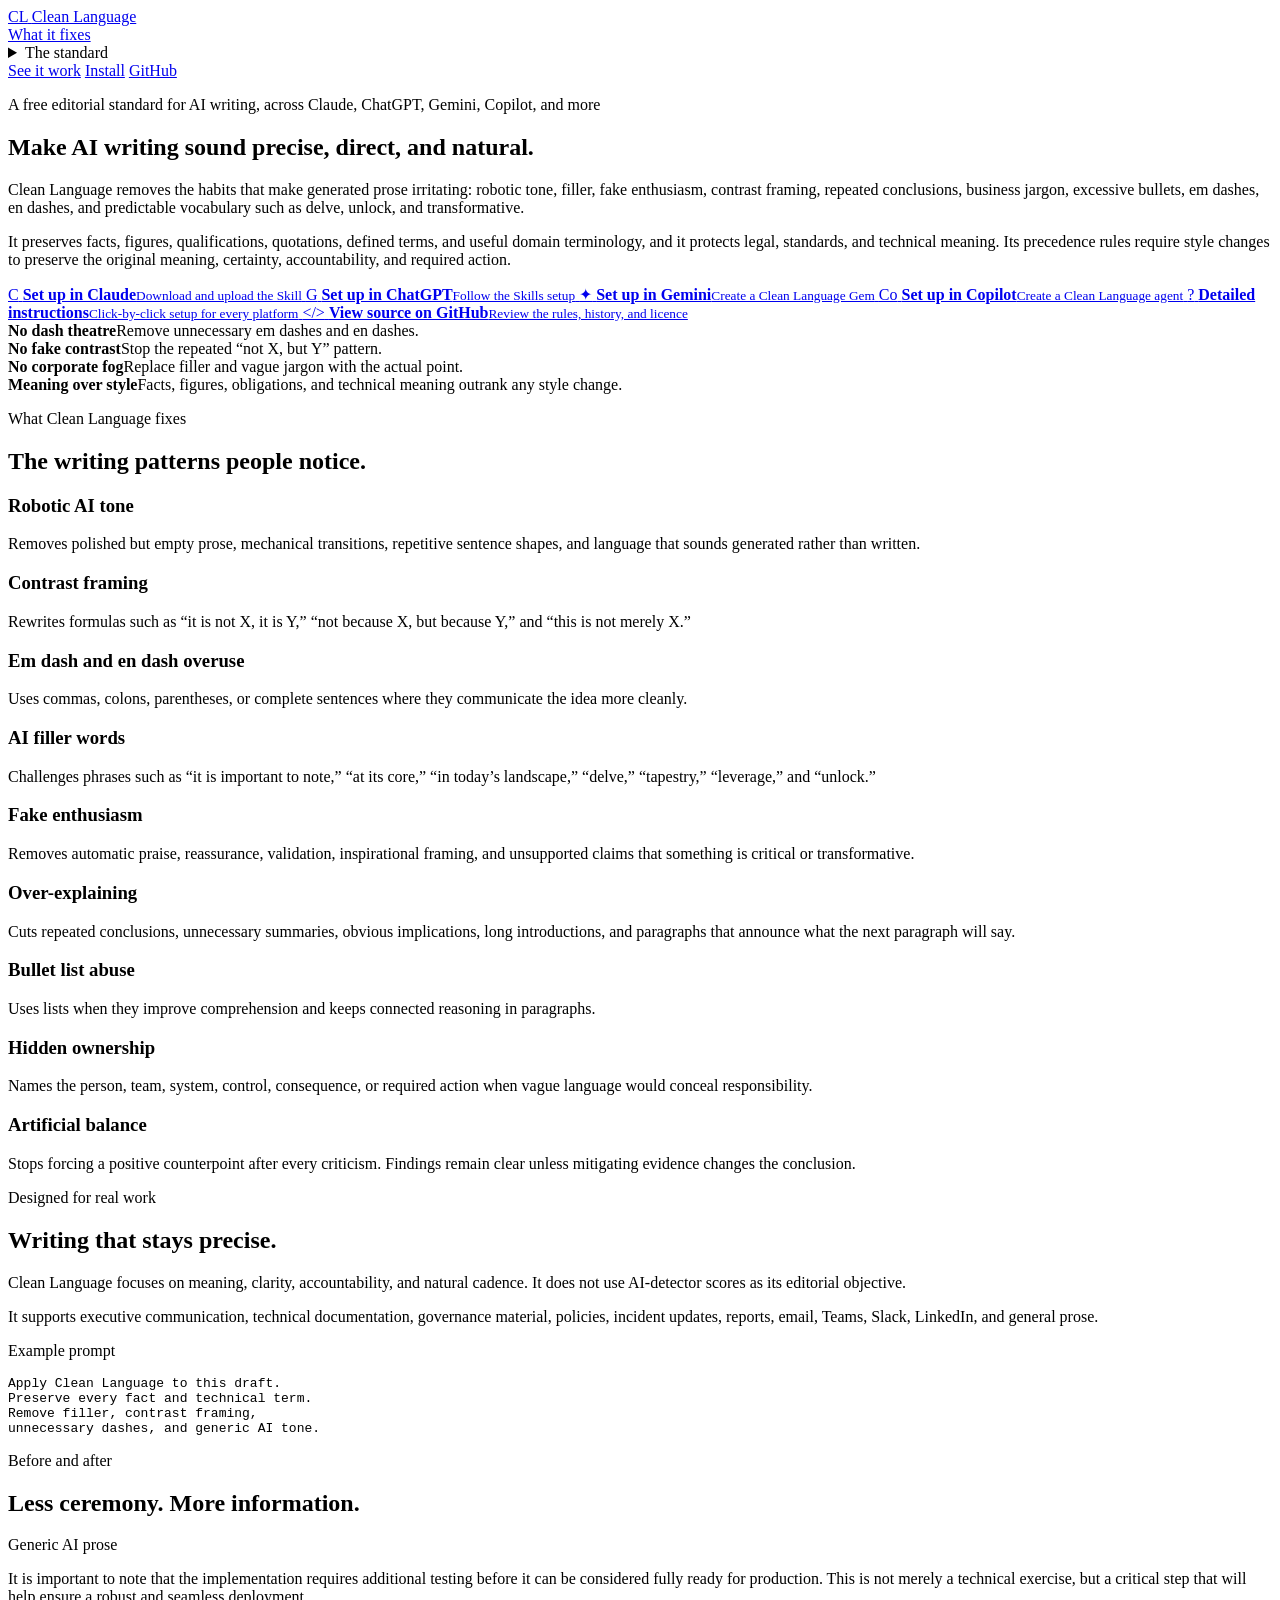
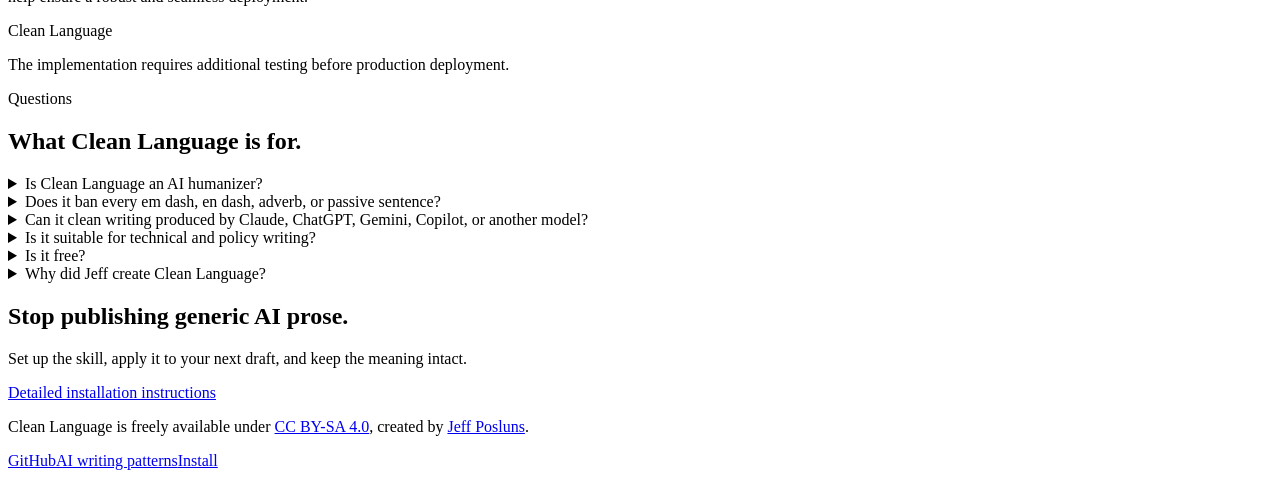
==== site/index.html @ 0eca29e6 "Add "The standard" reference pages and a nav dropdown, raise eyebrow prominence Group the reference " ====
<!doctype html>
<html lang="en-CA">
<head>
  <meta charset="utf-8">
  <meta name="viewport" content="width=device-width, initial-scale=1">
  <title>Clean Language | Remove AI Writing Patterns and Write with Precision</title>
  <meta name="description" content="Clean Language is a free cross-platform editorial standard for AI writing on Claude, ChatGPT, Gemini, Copilot, and other AI tools. Remove robotic prose, filler, contrast framing, em dashes, en dashes, fake enthusiasm, business jargon, and other AI writing patterns while preserving the meaning.">
  <meta name="keywords" content="clean AI writing, remove AI writing patterns, humanize AI text, make AI writing sound natural, remove em dashes, remove en dashes, avoid contrast framing, stop not X but Y writing, remove ChatGPT tone, Claude writing style, Gemini writing instructions, robotic writing, AI prose editor, remove filler words, remove business jargon, avoid AI cliches, clean up AI generated text, direct writing, concise writing, professional writing, executive writing, technical writing, natural language editing, no em dash writing, no en dash writing, AI humanizer alternative, stop slop, remove delve, remove tapestry, remove leverage, remove it is important to note">
  <link rel="canonical" href="https://cleanlanguage.ai/">
  <link rel="icon" href="/favicon.svg" type="image/svg+xml">
  <link rel="apple-touch-icon" href="/apple-touch-icon.png">
  <meta name="theme-color" content="#145c3b">
  <link rel="stylesheet" href="/styles.css?v=20260728-1">
  <meta property="og:type" content="website">
  <meta property="og:title" content="Clean Language">
  <meta property="og:description" content="A free cross-platform editorial standard for AI writing on Claude, ChatGPT, Gemini, Copilot, and other AI systems. It removes generic AI language while preserving factual and technical meaning.">
  <meta property="og:url" content="https://cleanlanguage.ai/">
  <meta property="og:site_name" content="Clean Language">
  <meta property="og:image" content="https://cleanlanguage.ai/og-image.png">
  <meta property="og:image:width" content="1200">
  <meta property="og:image:height" content="630">
  <meta property="og:image:alt" content="Clean Language, a free cross-platform editorial standard for AI writing.">
  <meta name="twitter:card" content="summary_large_image">
  <meta name="twitter:title" content="Clean Language">
  <meta name="twitter:description" content="Remove robotic AI prose, filler, contrast framing, dash abuse, and generic business language while preserving the meaning.">
  <meta name="twitter:image" content="https://cleanlanguage.ai/og-image.png">
  <script type="application/ld+json">
  {
    "@context": "https://schema.org",
    "@type": "CreativeWork",
    "name": "Clean Language",
    "url": "https://cleanlanguage.ai/",
    "description": "A free cross-platform editorial standard for AI writing: drafting, rewriting, reviewing, and cleaning AI-generated prose while preserving factual, technical, legal, and semantic meaning.",
    "license": "https://creativecommons.org/licenses/by-sa/4.0/",
    "keywords": "AI writing, editorial standard, remove AI writing patterns, clean AI writing, Claude, ChatGPT, Gemini, Copilot",
    "sameAs": "https://github.com/jposluns/ai-language",
    "author": {
      "@type": "Person",
      "name": "Jeff Posluns",
      "url": "https://linkedin.com/in/jposluns"
    }
  }
  </script>
</head>
<body>
  <header class="site-header">
    <a class="brand" href="/" aria-label="Clean Language home">
      <span class="brand-mark">CL</span>
      <span>Clean Language</span>
    </a>
    <nav aria-label="Primary navigation">
      <a href="#what-it-fixes" class="nav-collapse">What it fixes</a>
      <details class="nav-menu">
        <summary>The standard</summary>
        <div class="nav-menu-panel">
          <a href="/standard/">Overview</a>
          <a href="/patterns/">AI patterns</a>
          <a href="/examples/">Before and after</a>
          <a href="/channels/">By channel</a>
          <a href="/checklist/">Checklist</a>
        </div>
      </details>
      <a href="/demo/">See it work</a>
      <a href="/install/">Install</a>
      <a href="https://github.com/jposluns/ai-language" target="_blank" rel="noopener noreferrer">GitHub</a>
    </nav>
  </header>

  <main>
    <section class="hero">
      <p class="eyebrow">A free editorial standard for AI writing, across Claude, ChatGPT, Gemini, Copilot, and more</p>
      <h1>Make AI writing sound precise, direct, and natural.</h1>
      <p class="hero-copy">Clean Language removes the habits that make generated prose irritating: robotic tone, filler, fake enthusiasm, contrast framing, repeated conclusions, business jargon, excessive bullets, em dashes, en dashes, and predictable vocabulary such as delve, unlock, and transformative.</p>
      <p class="hero-copy">It preserves facts, figures, qualifications, quotations, defined terms, and useful domain terminology, and it protects legal, standards, and technical meaning. Its precedence rules require style changes to preserve the original meaning, certainty, accountability, and required action.</p>

      <div class="platform-actions" aria-label="Installation options">
        <a class="platform-button claude" href="/install/#claude">
          <span class="platform-icon" aria-hidden="true">C</span>
          <span><strong>Set up in Claude</strong><small>Download and upload the Skill</small></span>
        </a>
        <a class="platform-button chatgpt" href="/install/#chatgpt">
          <span class="platform-icon" aria-hidden="true">G</span>
          <span><strong>Set up in ChatGPT</strong><small>Follow the Skills setup</small></span>
        </a>
        <a class="platform-button gemini" href="/install/#gemini">
          <span class="platform-icon" aria-hidden="true">✦</span>
          <span><strong>Set up in Gemini</strong><small>Create a Clean Language Gem</small></span>
        </a>
        <a class="platform-button copilot" href="/install/#copilot">
          <span class="platform-icon" aria-hidden="true">Co</span>
          <span><strong>Set up in Copilot</strong><small>Create a Clean Language agent</small></span>
        </a>
        <a class="platform-button guide" href="/install/">
          <span class="platform-icon" aria-hidden="true">?</span>
          <span><strong>Detailed instructions</strong><small>Click-by-click setup for every platform</small></span>
        </a>
        <a class="platform-button source" href="https://github.com/jposluns/ai-language" target="_blank" rel="noopener noreferrer">
          <span class="platform-icon" aria-hidden="true">&lt;/&gt;</span>
          <span><strong>View source on GitHub</strong><small>Review the rules, history, and licence</small></span>
        </a>
      </div>
    </section>

    <section class="proof-strip" aria-label="Core principles">
      <div><strong>No dash theatre</strong><span>Remove unnecessary em dashes and en dashes.</span></div>
      <div><strong>No fake contrast</strong><span>Stop the repeated “not X, but Y” pattern.</span></div>
      <div><strong>No corporate fog</strong><span>Replace filler and vague jargon with the actual point.</span></div>
      <div><strong>Meaning over style</strong><span>Facts, figures, obligations, and technical meaning outrank any style change.</span></div>
    </section>

    <section id="what-it-fixes" class="section">
      <div class="section-heading">
        <p class="eyebrow">What Clean Language fixes</p>
        <h2>The writing patterns people notice.</h2>
      </div>
      <div class="card-grid">
        <article class="card"><h3>Robotic AI tone</h3><p>Removes polished but empty prose, mechanical transitions, repetitive sentence shapes, and language that sounds generated rather than written.</p></article>
        <article class="card"><h3>Contrast framing</h3><p>Rewrites formulas such as “it is not X, it is Y,” “not because X, but because Y,” and “this is not merely X.”</p></article>
        <article class="card"><h3>Em dash and en dash overuse</h3><p>Uses commas, colons, parentheses, or complete sentences where they communicate the idea more cleanly.</p></article>
        <article class="card"><h3>AI filler words</h3><p>Challenges phrases such as “it is important to note,” “at its core,” “in today’s landscape,” “delve,” “tapestry,” “leverage,” and “unlock.”</p></article>
        <article class="card"><h3>Fake enthusiasm</h3><p>Removes automatic praise, reassurance, validation, inspirational framing, and unsupported claims that something is critical or transformative.</p></article>
        <article class="card"><h3>Over-explaining</h3><p>Cuts repeated conclusions, unnecessary summaries, obvious implications, long introductions, and paragraphs that announce what the next paragraph will say.</p></article>
        <article class="card"><h3>Bullet list abuse</h3><p>Uses lists when they improve comprehension and keeps connected reasoning in paragraphs.</p></article>
        <article class="card"><h3>Hidden ownership</h3><p>Names the person, team, system, control, consequence, or required action when vague language would conceal responsibility.</p></article>
        <article class="card"><h3>Artificial balance</h3><p>Stops forcing a positive counterpoint after every criticism. Findings remain clear unless mitigating evidence changes the conclusion.</p></article>
      </div>
    </section>

    <section class="section split">
      <div>
        <p class="eyebrow">Designed for real work</p>
        <h2>Writing that stays precise.</h2>
        <p>Clean Language focuses on meaning, clarity, accountability, and natural cadence. It does not use AI-detector scores as its editorial objective.</p>
        <p>It supports executive communication, technical documentation, governance material, policies, incident updates, reports, email, Teams, Slack, LinkedIn, and general prose.</p>
      </div>
      <div class="code-panel">
        <p class="code-title">Example prompt</p>
        <pre><code>Apply Clean Language to this draft.
Preserve every fact and technical term.
Remove filler, contrast framing,
unnecessary dashes, and generic AI tone.</code></pre>
      </div>
    </section>

    <section class="section examples">
      <div class="section-heading"><p class="eyebrow">Before and after</p><h2>Less ceremony. More information.</h2></div>
      <div class="comparison">
        <div><span class="label">Generic AI prose</span><p>It is important to note that the implementation requires additional testing before it can be considered fully ready for production. This is not merely a technical exercise, but a critical step that will help ensure a robust and seamless deployment.</p></div>
        <div><span class="label">Clean Language</span><p>The implementation requires additional testing before production deployment.</p></div>
      </div>
    </section>

    <section class="section faq">
      <div class="section-heading"><p class="eyebrow">Questions</p><h2>What Clean Language is for.</h2></div>
      <details><summary>Is Clean Language an AI humanizer?</summary><p>Clean Language makes generated text more natural by improving the writing itself. It preserves correctness and does not target AI-detector scores.</p></details>
      <details><summary>Does it ban every em dash, en dash, adverb, or passive sentence?</summary><p>No. Clean Language keeps punctuation and constructions that carry precise meaning, including dashes, and removes only the decorative ones. You can instruct it to prohibit dashes entirely when that is your preference.</p></details>
      <details><summary>Can it clean writing produced by Claude, ChatGPT, Gemini, Copilot, or another model?</summary><p>Yes. The rules are model-independent and can be used as a skill, project instruction, system prompt, Gem, or editorial checklist.</p></details>
      <details><summary>Is it suitable for technical and policy writing?</summary><p>Yes. The precedence rules protect commands, identifiers, legal language, obligations, standards terminology, factual qualifications, and domain-specific vocabulary.</p></details>
      <details><summary>Is it free?</summary><p>Yes. Clean Language is licensed under Creative Commons Attribution-ShareAlike 4.0 International.</p></details>
      <details><summary>Why did Jeff create Clean Language?</summary><p>Too many of the documents people send are AI-generated slop: padded, generic, and several times longer than the point deserves. After one ten-page draft too many that should have been two paragraphs, Jeff wrote the standard he wished people would run first. It took about an hour, drawing on his <a href="https://grclibrary.ai" target="_blank" rel="noopener noreferrer">GRC Library</a> project (<a href="https://github.com/jposluns/grc_library" target="_blank" rel="noopener noreferrer">source on GitHub</a>), and it exists to make everyone's AI output a little less infuriating to read.</p></details>
    </section>

    <section class="cta">
      <h2>Stop publishing generic AI prose.</h2>
      <p>Set up the skill, apply it to your next draft, and keep the meaning intact.</p>
      <a class="button primary" href="/install/">Detailed installation instructions</a>
    </section>
  </main>

  <footer>
    <p>Clean Language is freely available under <a href="https://creativecommons.org/licenses/by-sa/4.0/" target="_blank" rel="noopener noreferrer">CC BY-SA 4.0</a>, created by <a href="https://linkedin.com/in/jposluns" target="_blank" rel="noopener noreferrer">Jeff Posluns</a>.</p>
    <div><a href="https://github.com/jposluns/ai-language" target="_blank" rel="noopener noreferrer">GitHub</a><a href="/patterns/">AI writing patterns</a><a href="/install/">Install</a></div>
  </footer>
</body>
</html>
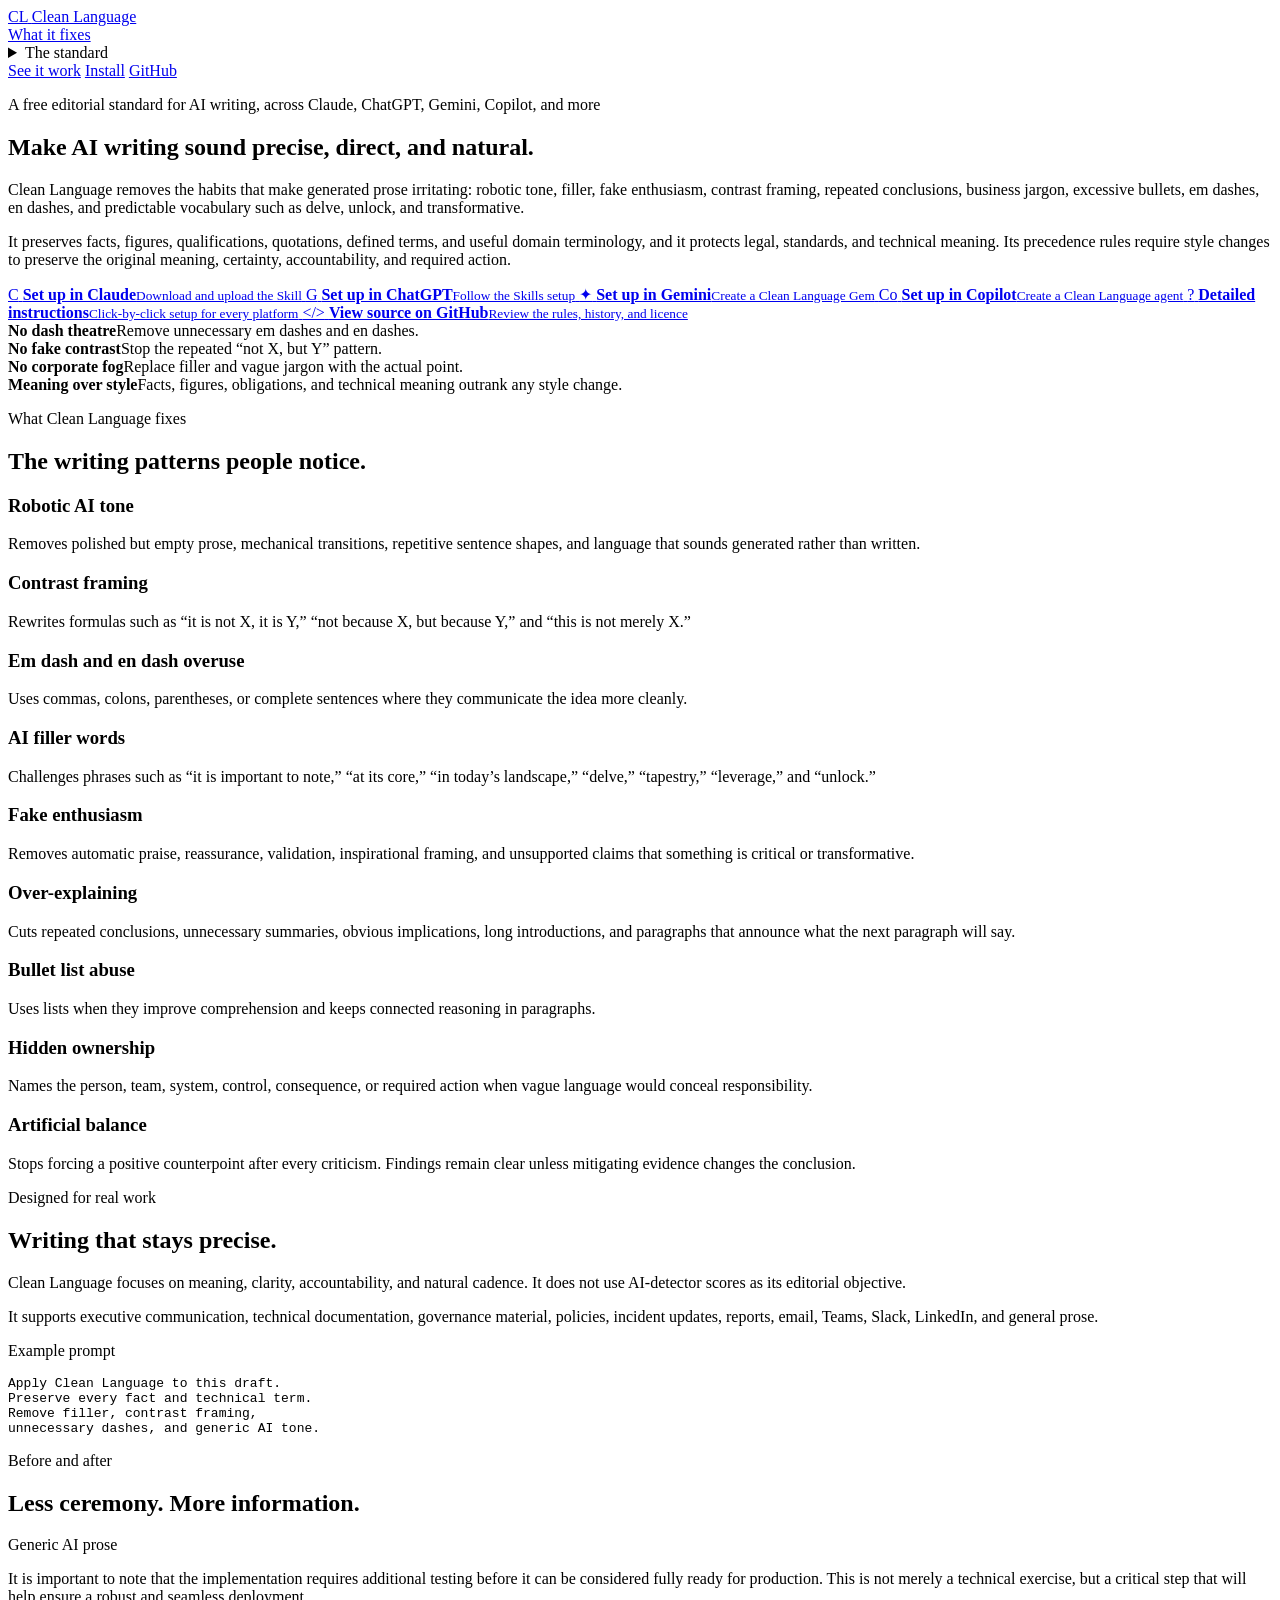
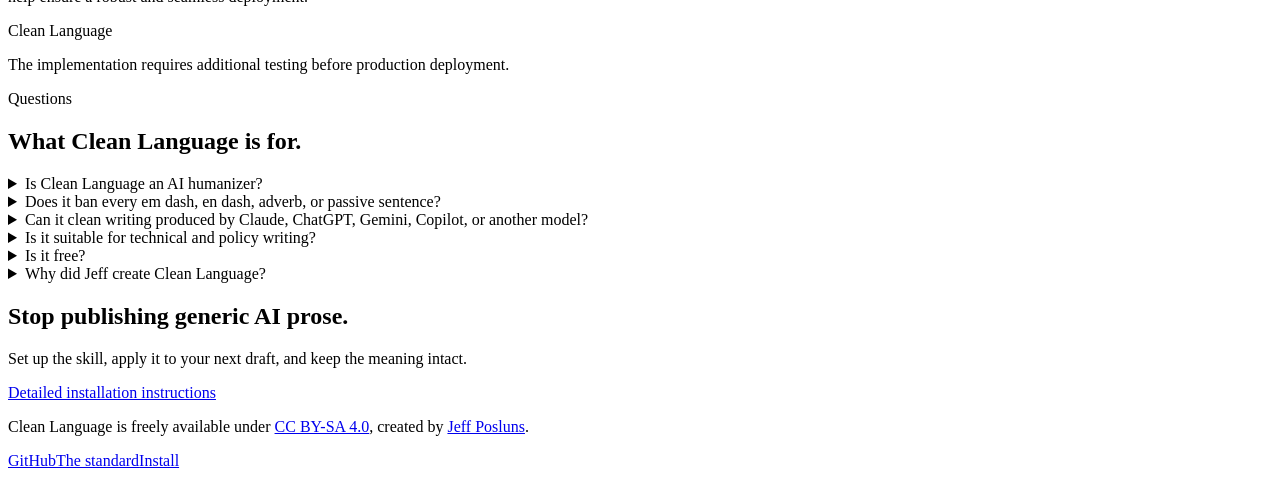
==== commit 65d02124: "Make homepage eyebrows uniform and point the footer at the standard The "Designed for real work" eye" ====
--- a/site/index.html
+++ b/site/index.html
@@ -10,7 +10,7 @@
   <link rel="icon" href="/favicon.svg" type="image/svg+xml">
   <link rel="apple-touch-icon" href="/apple-touch-icon.png">
   <meta name="theme-color" content="#145c3b">
-  <link rel="stylesheet" href="/styles.css?v=20260728-1">
+  <link rel="stylesheet" href="/styles.css?v=20260728-2">
   <meta property="og:type" content="website">
   <meta property="og:title" content="Clean Language">
   <meta property="og:description" content="A free cross-platform editorial standard for AI writing on Claude, ChatGPT, Gemini, Copilot, and other AI systems. It removes generic AI language while preserving factual and technical meaning.">
@@ -169,7 +169,7 @@
 
   <footer>
     <p>Clean Language is freely available under <a href="https://creativecommons.org/licenses/by-sa/4.0/" target="_blank" rel="noopener noreferrer">CC BY-SA 4.0</a>, created by <a href="https://linkedin.com/in/jposluns" target="_blank" rel="noopener noreferrer">Jeff Posluns</a>.</p>
-    <div><a href="https://github.com/jposluns/ai-language" target="_blank" rel="noopener noreferrer">GitHub</a><a href="/patterns/">AI writing patterns</a><a href="/install/">Install</a></div>
+    <div><a href="https://github.com/jposluns/ai-language" target="_blank" rel="noopener noreferrer">GitHub</a><a href="/standard/">The standard</a><a href="/install/">Install</a></div>
   </footer>
 </body>
 </html>
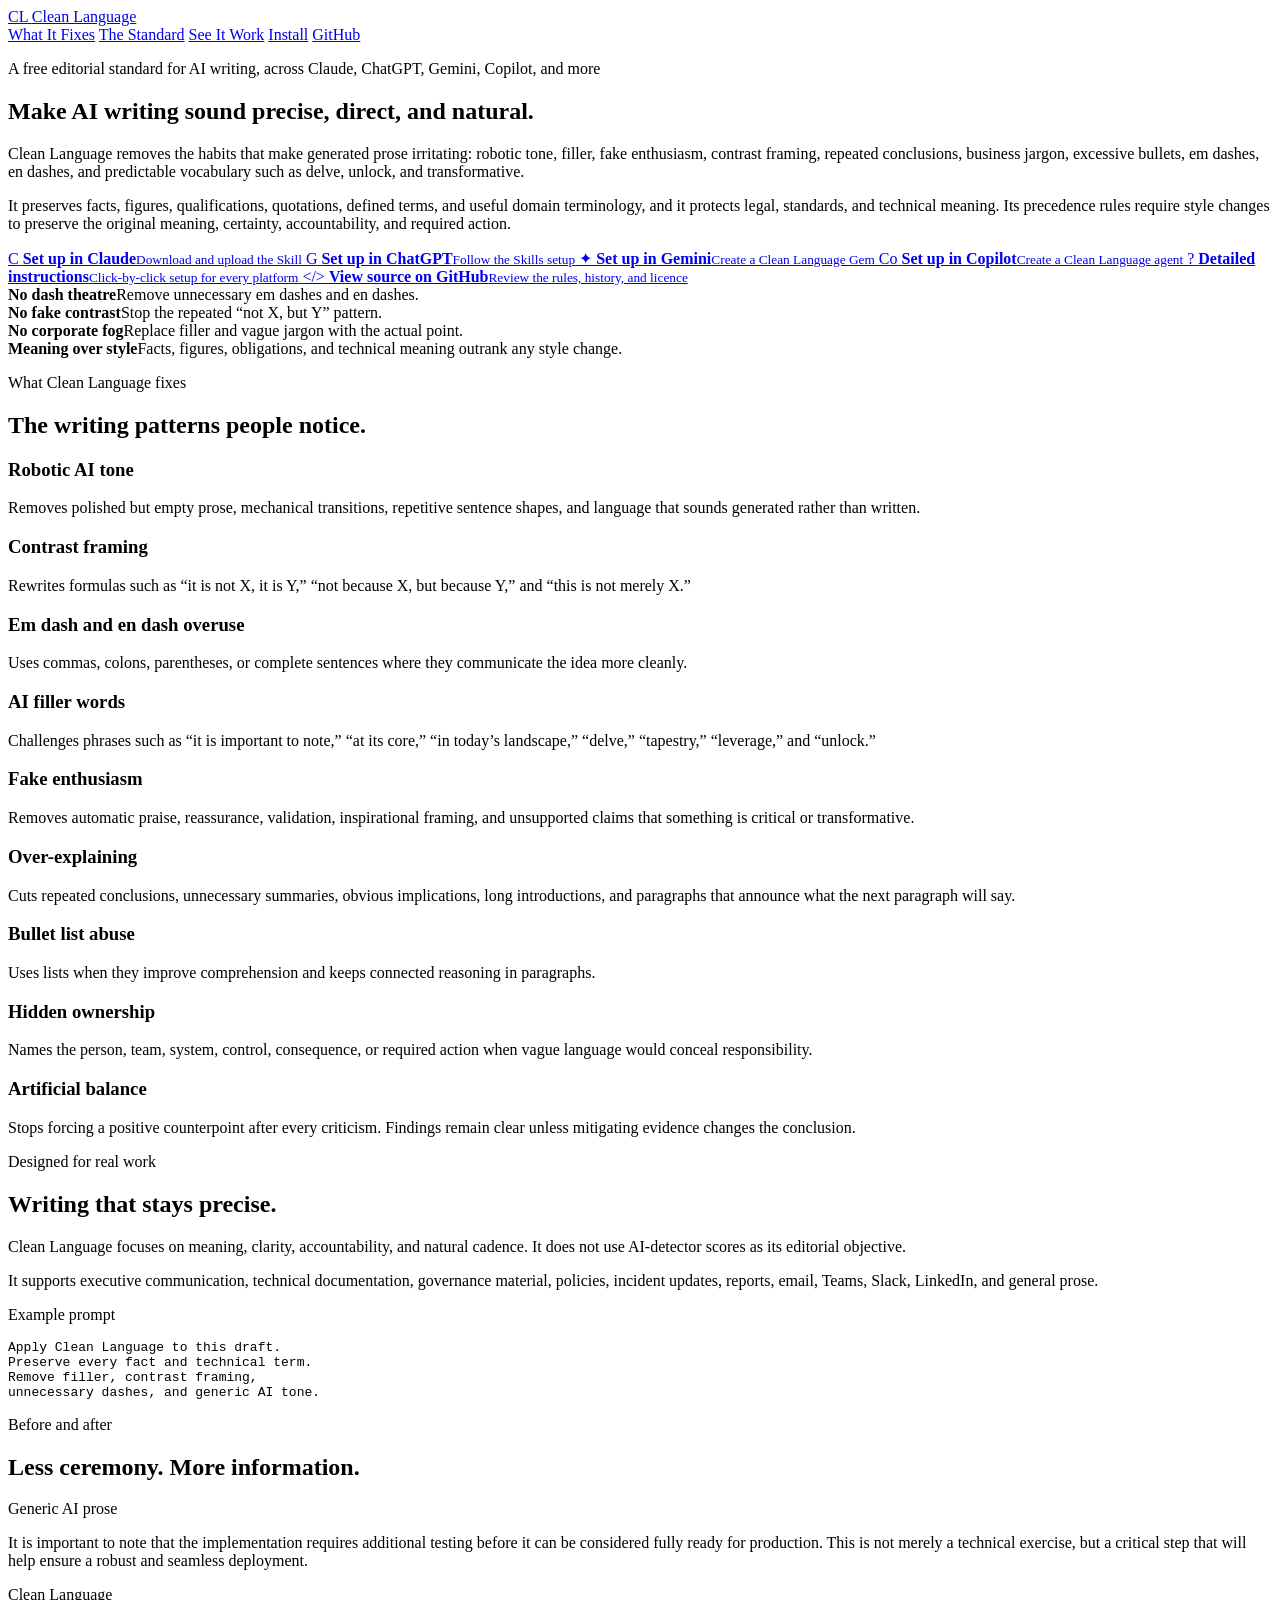
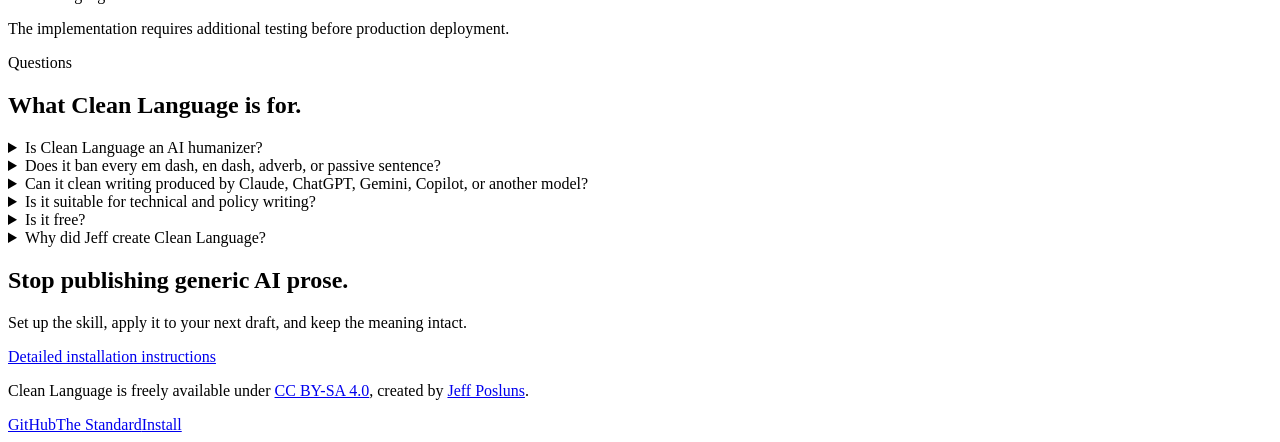
==== commit 84d2fcd1: "Make the standard a direct link, and title-case the navigation labels Replace the "The standard" dro" ====
--- a/site/index.html
+++ b/site/index.html
@@ -10,7 +10,7 @@
   <link rel="icon" href="/favicon.svg" type="image/svg+xml">
   <link rel="apple-touch-icon" href="/apple-touch-icon.png">
   <meta name="theme-color" content="#145c3b">
-  <link rel="stylesheet" href="/styles.css?v=20260728-2">
+  <link rel="stylesheet" href="/styles.css?v=20260728-4">
   <meta property="og:type" content="website">
   <meta property="og:title" content="Clean Language">
   <meta property="og:description" content="A free cross-platform editorial standard for AI writing on Claude, ChatGPT, Gemini, Copilot, and other AI systems. It removes generic AI language while preserving factual and technical meaning.">
@@ -49,18 +49,9 @@
       <span>Clean Language</span>
     </a>
     <nav aria-label="Primary navigation">
-      <a href="#what-it-fixes" class="nav-collapse">What it fixes</a>
-      <details class="nav-menu">
-        <summary>The standard</summary>
-        <div class="nav-menu-panel">
-          <a href="/standard/">Overview</a>
-          <a href="/patterns/">AI patterns</a>
-          <a href="/examples/">Before and after</a>
-          <a href="/channels/">By channel</a>
-          <a href="/checklist/">Checklist</a>
-        </div>
-      </details>
-      <a href="/demo/">See it work</a>
+      <a href="#what-it-fixes" class="nav-collapse">What It Fixes</a>
+      <a href="/standard/">The Standard</a>
+      <a href="/demo/">See It Work</a>
       <a href="/install/">Install</a>
       <a href="https://github.com/jposluns/ai-language" target="_blank" rel="noopener noreferrer">GitHub</a>
     </nav>
@@ -169,7 +160,7 @@
 
   <footer>
     <p>Clean Language is freely available under <a href="https://creativecommons.org/licenses/by-sa/4.0/" target="_blank" rel="noopener noreferrer">CC BY-SA 4.0</a>, created by <a href="https://linkedin.com/in/jposluns" target="_blank" rel="noopener noreferrer">Jeff Posluns</a>.</p>
-    <div><a href="https://github.com/jposluns/ai-language" target="_blank" rel="noopener noreferrer">GitHub</a><a href="/standard/">The standard</a><a href="/install/">Install</a></div>
+    <div><a href="https://github.com/jposluns/ai-language" target="_blank" rel="noopener noreferrer">GitHub</a><a href="/standard/">The Standard</a><a href="/install/">Install</a></div>
   </footer>
 </body>
 </html>
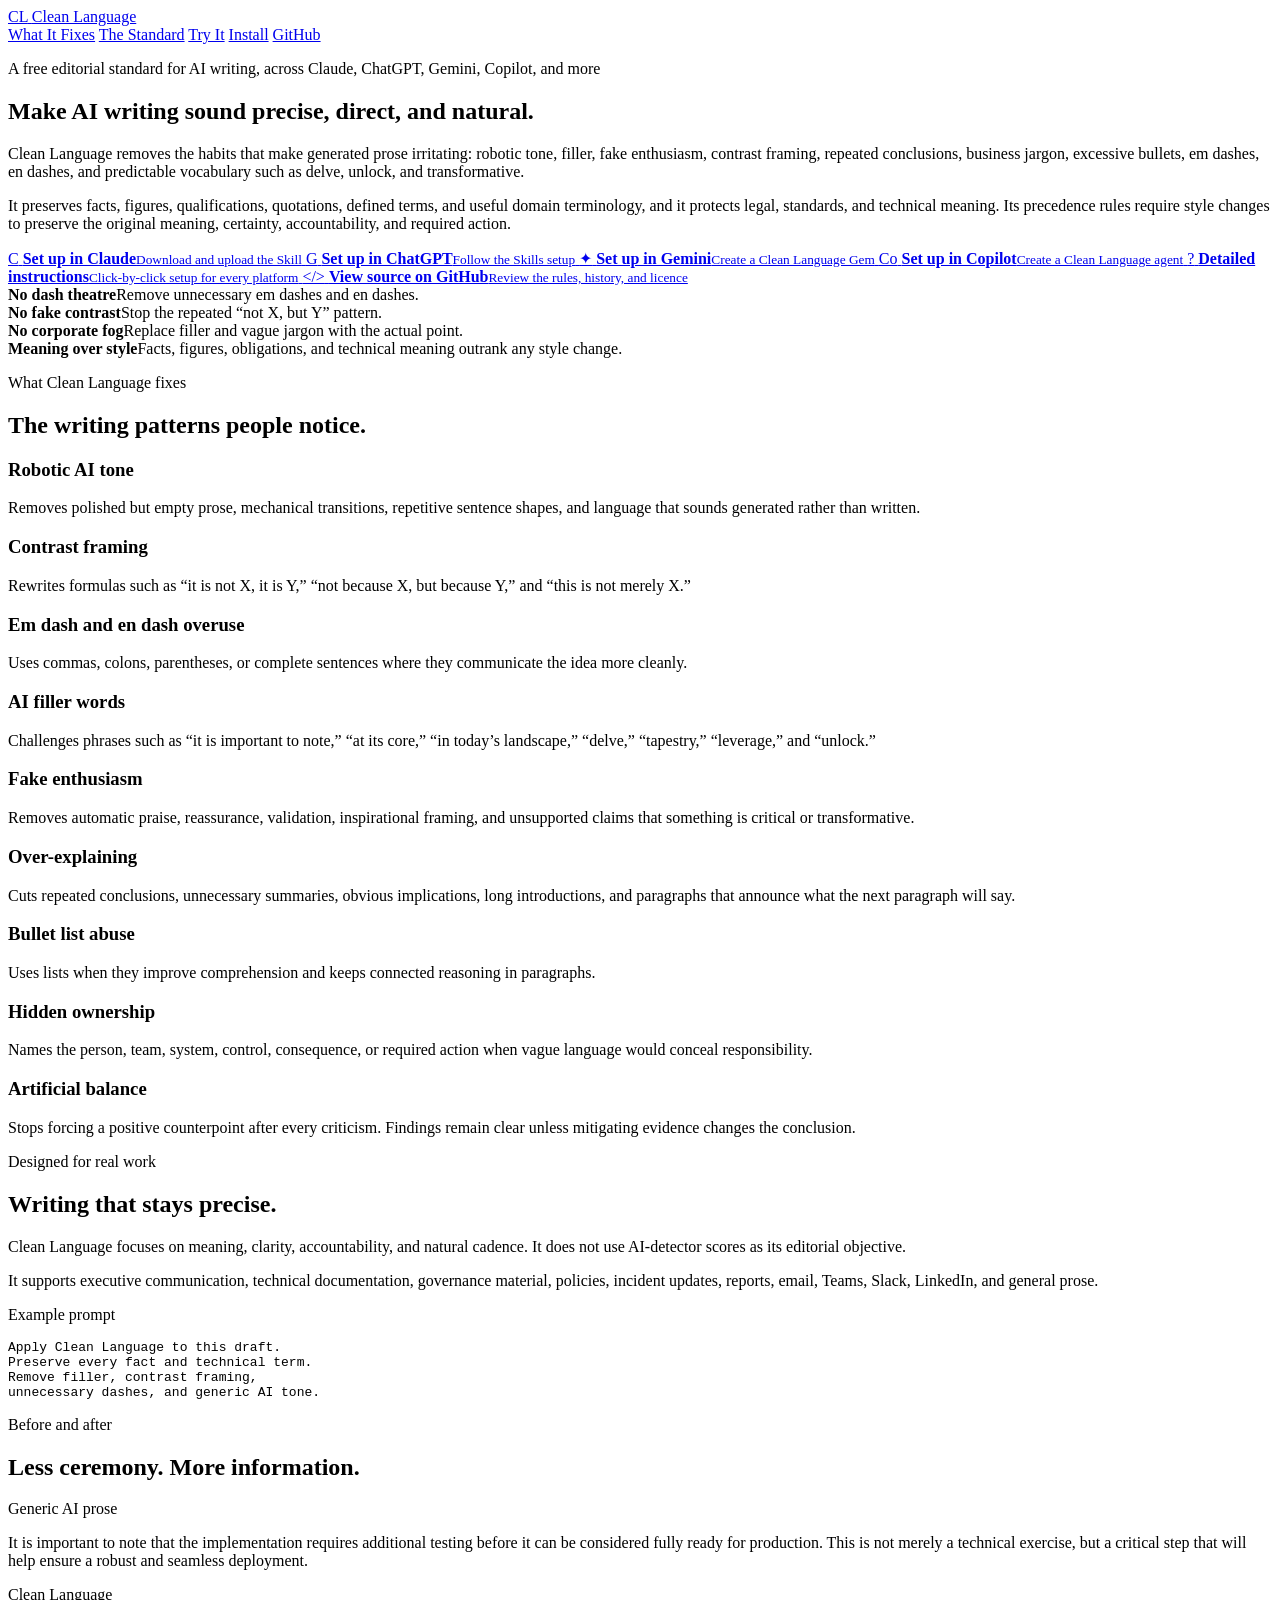
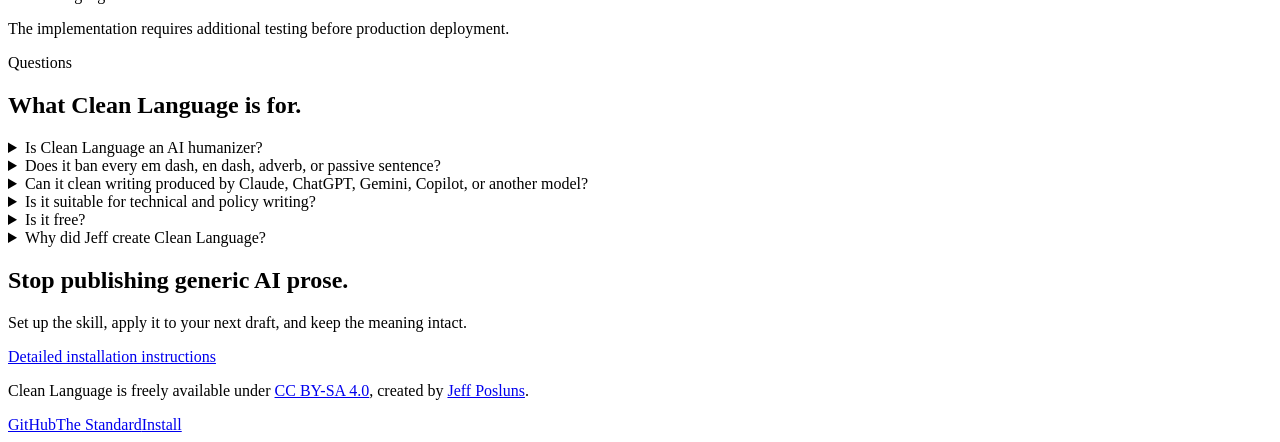
==== commit 6949781e: "Rename the demo call to action to "Try It" Unify every reference to the demo page under one label. T" ====
--- a/site/index.html
+++ b/site/index.html
@@ -51,7 +51,7 @@
     <nav aria-label="Primary navigation">
       <a href="#what-it-fixes" class="nav-collapse">What It Fixes</a>
       <a href="/standard/">The Standard</a>
-      <a href="/demo/">See It Work</a>
+      <a href="/demo/">Try It</a>
       <a href="/install/">Install</a>
       <a href="https://github.com/jposluns/ai-language" target="_blank" rel="noopener noreferrer">GitHub</a>
     </nav>
